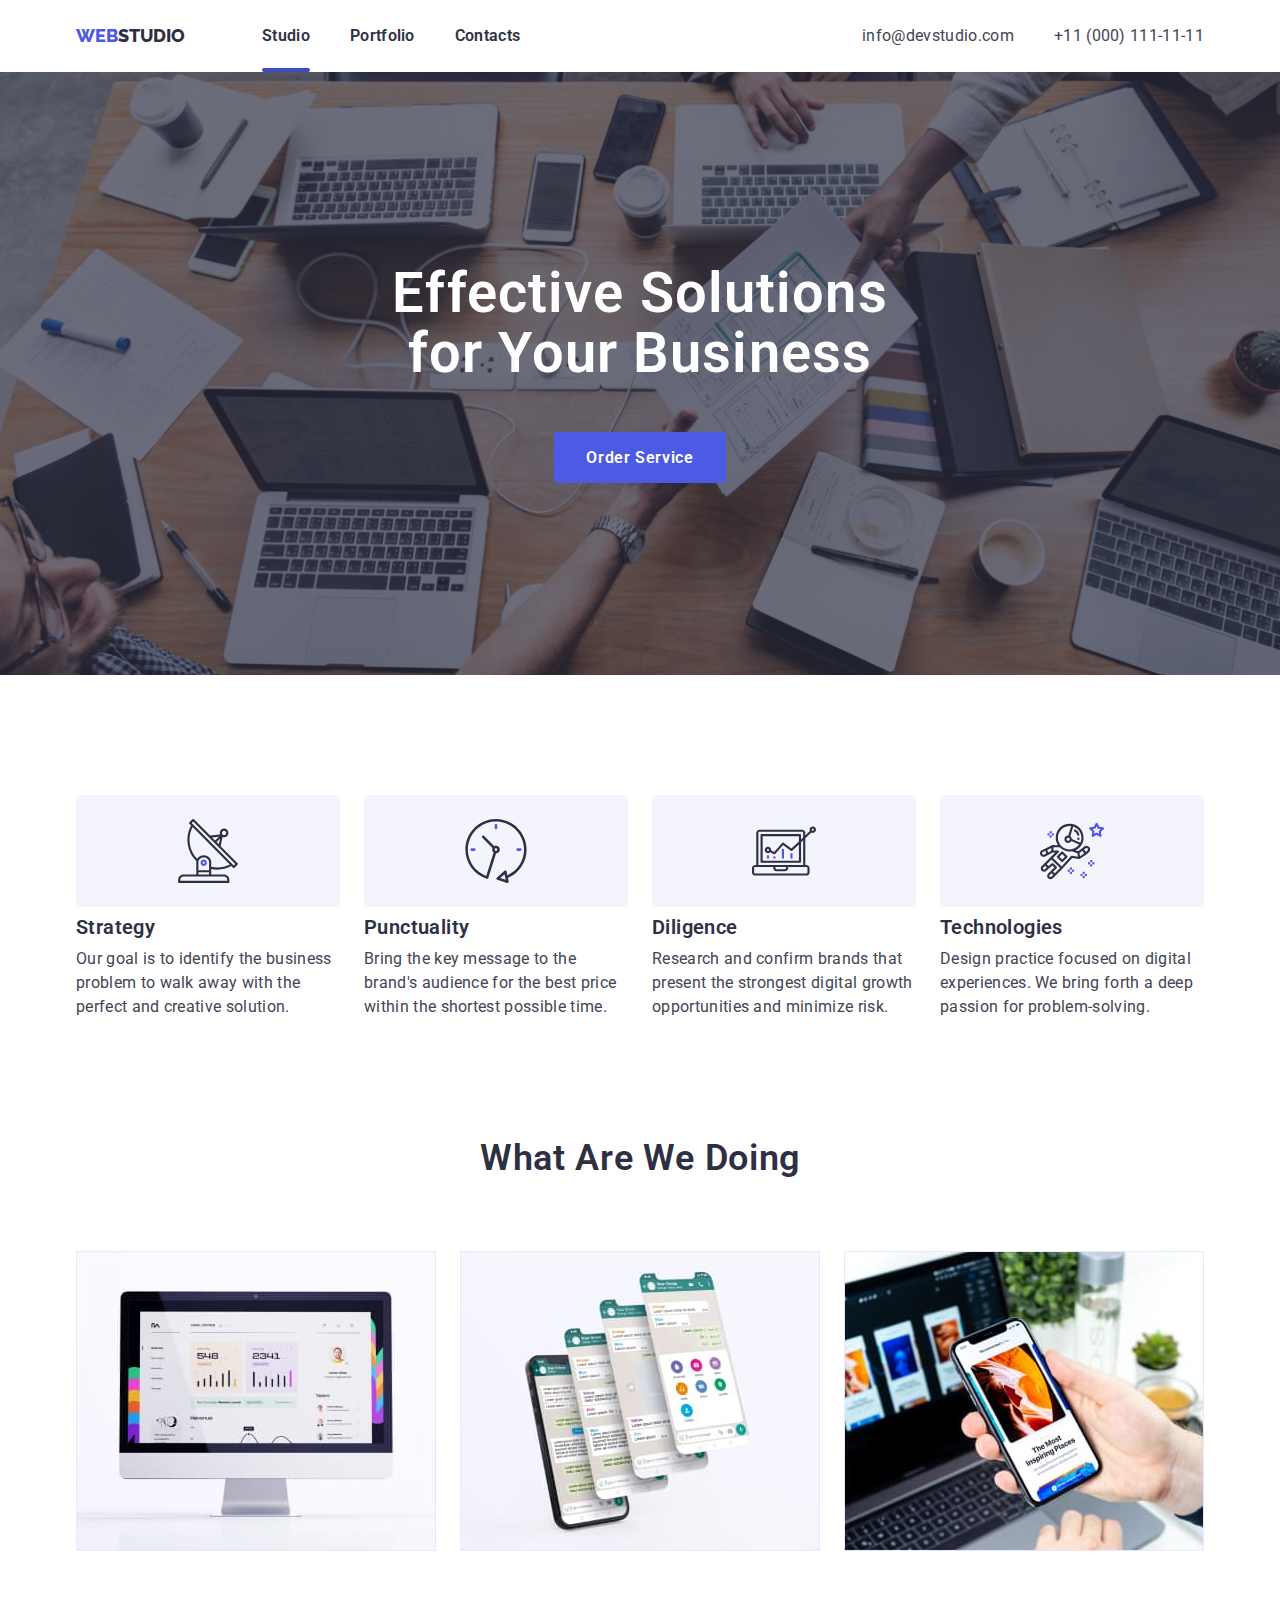
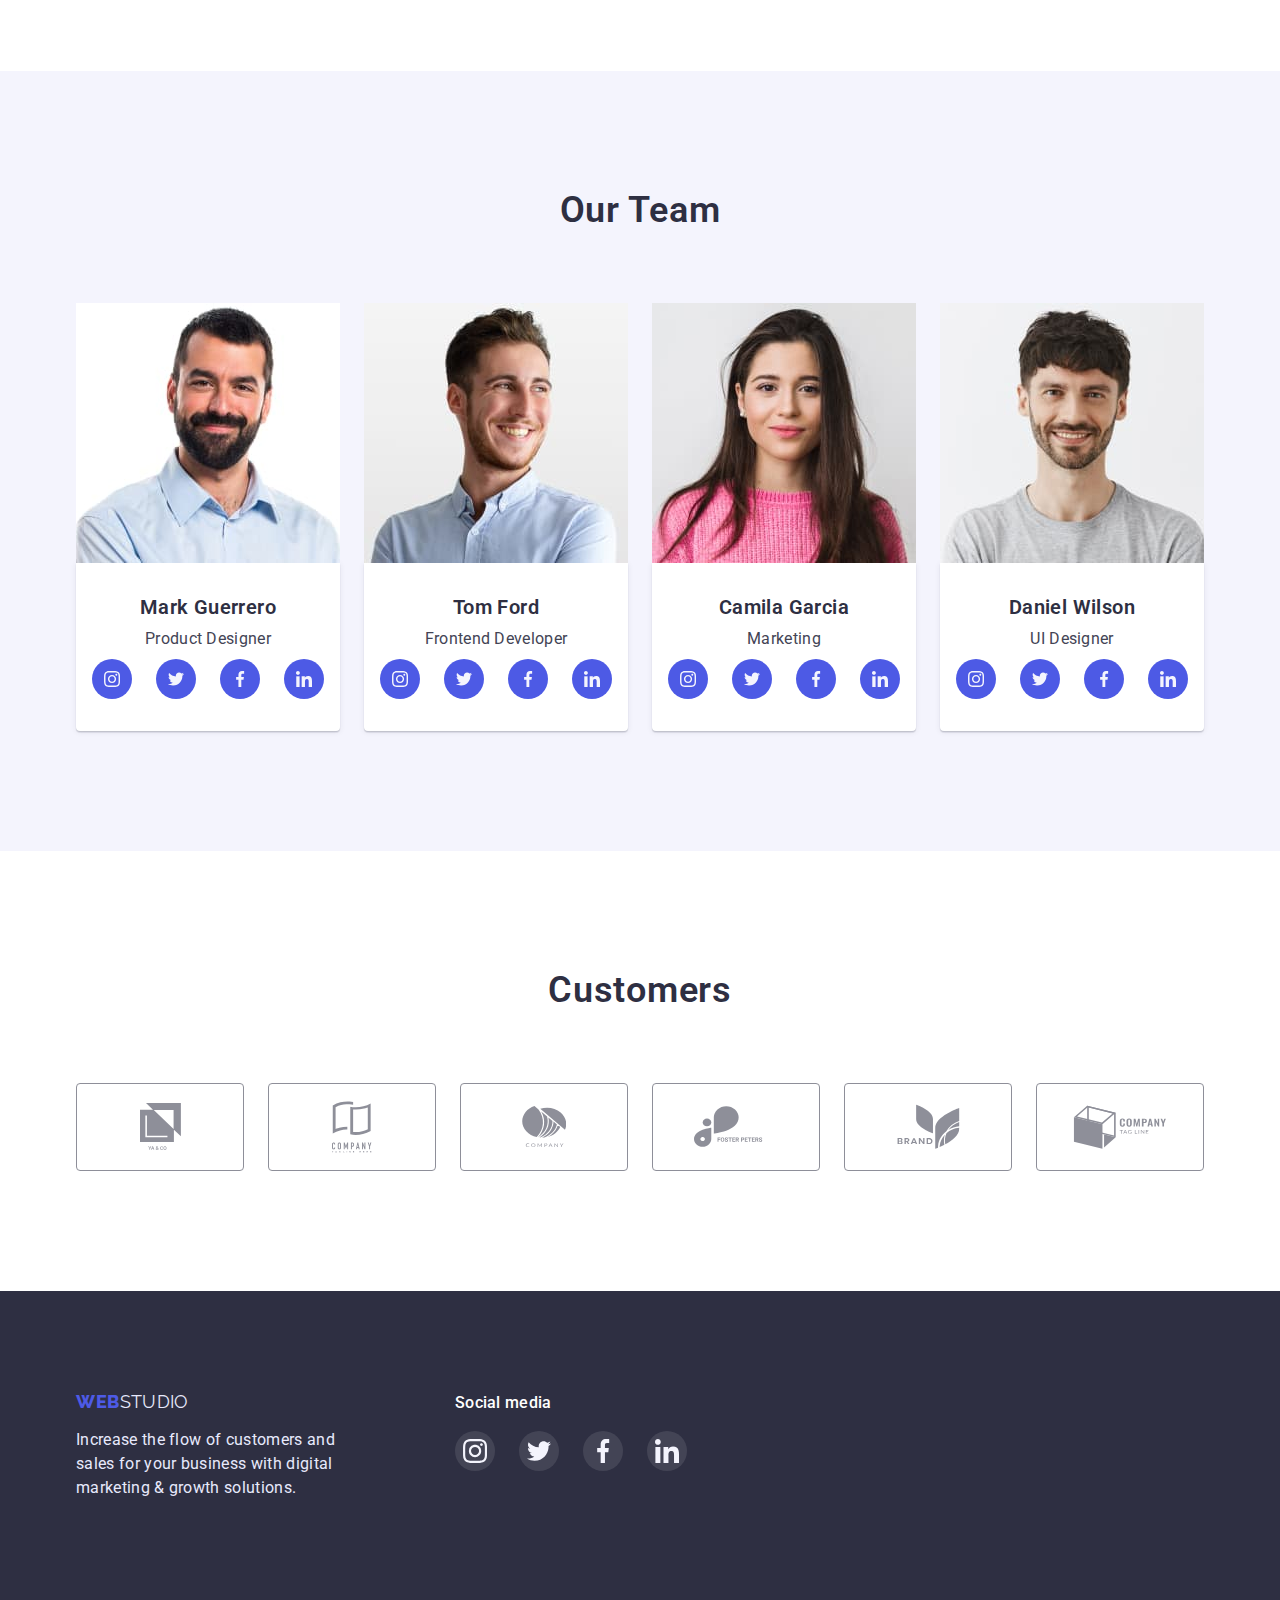
==== index.html @ 7f9879e7 "copy files" ====
<!DOCTYPE html>
<html lang="en">
  <head>
    <meta charset="UTF-8" />
    <meta http-equiv="X-UA-Compatible" content="IE=edge" />
    <meta name="viewport" content="width=device-width, initial-scale=1.0" />
    <title>Студия</title>
    <link rel="preconnect" href="https://fonts.googleapis.com" />
    <link rel="preconnect" href="https://fonts.gstatic.com" crossorigin />
    <!-- MODERN NORMALIZE -->
    <link
      rel="stylesheet"
      href="https://cdn.jsdelivr.net/npm/modern-normalize@1.1.0/modern-normalize.min.css"
    />
    <link
      href="https://fonts.googleapis.com/css2?family=Raleway:wght@700&family=Roboto:wght@400;500;700;900&display=swap"
      rel="stylesheet"
    />
    <link rel="stylesheet" href="./ccs/styles.css" />
  </head>
  <body>
    <!-- HEADER -->

    <header class="page-header-studio">
      <div class="container flex-container-header">
        <nav class="navigation">
          <a class="logotype link" href=""
            >Web<span class="logotype-first-part">Studio</span>
          </a>
          <ul class="menu list">
            <li class="menu-item">
              <a class="menu-link link current" href="">Studio</a>
            </li>
            <li class="menu-item">
              <a class="menu-link link" href="./portfolio.html">Portfolio</a>
            </li>
            <li class="menu-item">
              <a class="menu-link link" href="">Contacts</a>
            </li>
          </ul>
        </nav>
        <ul class="menu list">
          <li class="menu-item">
            <a class="contact-email link" href="mailto:info@devstudio.com"
              >info@devstudio.com</a
            >
          </li>
          <li class="menu-item">
            <a class="contact-phone-number link" href="tel:+11(000)111-11-11"
              >+11 (000) 111-11-11</a
            >
          </li>
        </ul>
      </div>
    </header>

    <!-- FIRST SECTION HERO -->

    <main>
      <section class="hero">
        <div class="container">
          <h1 class="main-title">Effective Solutions for Your Business</h1>
          <button class="modal-btn" type="button" data-modal-open>
            Order Service
          </button>
        </div>
      </section>

      <!-- SECOND SECTION ADVANTAGES -->

      <section class="studio-second-section">
        <div class="container">
          <!-- ICONS  -->
          <ul class="advantages-icon-list list">
            <li class="advantages-icon-item">
              <a href="" class="advantages-icon-link">
                <svg class="advantages-icon" width="64" height="64">
                  <use href="./images/sprite.svg#icon-antenna"></use>
                </svg>
              </a>
            </li>
            <li class="advantages-icon-item">
              <a href="" class="advantages-icon-link">
                <svg class="advantages-icon" width="64" height="64">
                  <use href="./images/sprite.svg#icon-clock"></use>
                </svg>
              </a>
            </li>
            <li class="advantages-icon-item">
              <a href="" class="advantages-icon-link">
                <svg class="advantages-icon" width="64" height="64">
                  <use href="./images/sprite.svg#icon-diagram"></use>
                </svg>
              </a>
            </li>
            <li class="advantages-icon-item">
              <a href="" class="advantages-icon-link">
                <svg class="advantages-icon" width="64" height="64">
                  <use href="./images/sprite.svg#icon-astronaut"></use>
                </svg>
              </a>
            </li>
          </ul>
          <!-- ICONS END -->
          <ul class="advantages-list list">
            <li class="advantages-item">
              <h3 class="advantages-header">Strategy</h3>
              <p class="advantages-description">
                Our goal is to identify the business problem to walk away with
                the perfect and creative solution.
              </p>
            </li>
            <li class="advantages-item">
              <h3 class="advantages-header">Punctuality</h3>
              <p class="advantages-description">
                Bring the key message to the brand's audience for the best price
                within the shortest possible time.
              </p>
            </li>
            <li class="advantages-item">
              <h3 class="advantages-header">Diligence</h3>
              <p class="advantages-description">
                Research and confirm brands that present the strongest digital
                growth opportunities and minimize risk.
              </p>
            </li>
            <li class="advantages-item">
              <h3 class="advantages-header">Technologies</h3>
              <p class="advantages-description">
                Design practice focused on digital experiences. We bring forth a
                deep passion for problem-solving.
              </p>
            </li>
          </ul>
        </div>
      </section>

      <!-- THIRD SECTION WHAT WE ARE DOING -->

      <section class="studio-third-section section-padding">
        <div class="container">
          <h2 class="studio-third-section-header">What are we doing</h2>
          <ul class="studio-third-section-images list">
            <li class="studio-third-section-images-list">
              <img
                class="studio-third-section-images-item"
                src="./images/section3/computer.jpg"
                alt="computer"
                width="360"
                height="300"
              />
            </li>
            <li class="studio-third-section-images-list">
              <img
                class="studio-third-section-images-item"
                src="./images/section3/telephones.jpg"
                alt="telephone"
                width="360"
                height="300"
              />
            </li>
            <li class="studio-third-section-images-list">
              <img
                class="studio-third-section-images-item"
                src="./images/section3/telephone-one.jpg"
                alt="telephones"
                width="360"
                height="300"
              />
            </li>
          </ul>
        </div>
      </section>

      <!-- FOURTH SECTION OUR TEAM -->

      <section class="studio-fourth-section section-padding">
        <div class="container">
          <h2 class="studio-fourth-section-header">Our Team</h2>
          <ul class="studio-fourth-section-images list">
            <li class="studio-fourth-section-images-group">
              <img
                class="studio-fourth-section-images-item"
                src="./images/section4/MarkGuerro.jpg"
                alt="teamMember"
                width="264"
                height="260"
              />
              <div class="border-under-picture-description-studio">
                <h3 class="under-picture-description-heading">Mark Guerrero</h3>
                <p class="under-picture-description">Product Designer</p>
                <!-- ICONS LESSON 4 -->
                <ul class="social-list list">
                  <li class="social-list-item">
                    <a href="" class="social-list-link">
                      <svg class="social-list-icon" width="16" height="16">
                        <use href="./images/sprite.svg#icon-instagram"></use>
                      </svg>
                    </a>
                  </li>
                  <li class="social-list-item">
                    <a href="" class="social-list-link">
                      <svg class="social-list-icon" width="16" height="16">
                        <use href="./images/sprite.svg#icon-twitter"></use>
                      </svg>
                    </a>
                  </li>
                  <li class="social-list-item">
                    <a href="" class="social-list-link">
                      <svg class="social-list-icon" width="16" height="16">
                        <use href="./images/sprite.svg#icon-facebook"></use>
                      </svg>
                    </a>
                  </li>
                  <li class="social-list-item">
                    <a href="" class="social-list-link">
                      <svg class="social-list-icon" width="16" height="16">
                        <use href="./images/sprite.svg#icon-linkedin"></use>
                      </svg>
                    </a>
                  </li>
                </ul>
                <!-- ICONS LESSON 4 -->
              </div>
            </li>
            <li class="studio-fourth-section-images-group">
              <img
                class="studio-fourth-section-images-item"
                src="./images/section4/TomFord.jpg"
                alt="teamMember"
                width="264"
                height="260"
              />
              <div class="border-under-picture-description-studio">
                <h3 class="under-picture-description-heading">Tom Ford</h3>
                <p class="under-picture-description">Frontend Developer</p>

                <!-- ICONS 2 PICTURE -->
                <ul class="social-list list">
                  <li class="social-list-item">
                    <a href="" class="social-list-link">
                      <svg class="social-list-icon" width="16" height="16">
                        <use href="./images/sprite.svg#icon-instagram"></use>
                      </svg>
                    </a>
                  </li>
                  <li class="social-list-item">
                    <a href="" class="social-list-link">
                      <svg class="social-list-icon" width="16" height="16">
                        <use href="./images/sprite.svg#icon-twitter"></use>
                      </svg>
                    </a>
                  </li>
                  <li class="social-list-item">
                    <a href="" class="social-list-link">
                      <svg class="social-list-icon" width="16" height="16">
                        <use href="./images/sprite.svg#icon-facebook"></use>
                      </svg>
                    </a>
                  </li>
                  <li class="social-list-item">
                    <a href="" class="social-list-link">
                      <svg class="social-list-icon" width="16" height="16">
                        <use href="./images/sprite.svg#icon-linkedin"></use>
                      </svg>
                    </a>
                  </li>
                </ul>
                <!--  ICONS 2 PICTURE END -->
              </div>
            </li>
            <li class="studio-fourth-section-images-group">
              <img
                class="studio-fourth-section-images-item"
                src="./images/section4/CamilaGarcia.jpg"
                alt="teamMember"
                width="264"
                height="260"
              />
              <div class="border-under-picture-description-studio">
                <h3 class="under-picture-description-heading">Camila Garcia</h3>
                <p class="under-picture-description">Marketing</p>

                <!-- ICONS 3 PICTURE -->
                <ul class="social-list list">
                  <li class="social-list-item">
                    <a href="" class="social-list-link">
                      <svg class="social-list-icon" width="16" height="16">
                        <use href="./images/sprite.svg#icon-instagram"></use>
                      </svg>
                    </a>
                  </li>
                  <li class="social-list-item">
                    <a href="" class="social-list-link">
                      <svg class="social-list-icon" width="16" height="16">
                        <use href="./images/sprite.svg#icon-twitter"></use>
                      </svg>
                    </a>
                  </li>
                  <li class="social-list-item">
                    <a href="" class="social-list-link">
                      <svg class="social-list-icon" width="16" height="16">
                        <use href="./images/sprite.svg#icon-facebook"></use>
                      </svg>
                    </a>
                  </li>
                  <li class="social-list-item">
                    <a href="" class="social-list-link">
                      <svg class="social-list-icon" width="16" height="16">
                        <use href="./images/sprite.svg#icon-linkedin"></use>
                      </svg>
                    </a>
                  </li>
                </ul>
                <!-- ICONS 3 PICTURE END -->
              </div>
            </li>
            <li class="studio-fourth-section-images-group">
              <img
                class="studio-fourth-section-images-item"
                src="./images/section4/DanielWilson.jpg"
                alt="teamMember"
                width="264"
                height="260"
              />
              <div class="border-under-picture-description-studio">
                <h3 class="under-picture-description-heading">Daniel Wilson</h3>
                <p class="under-picture-description">UI Designer</p>

                <!-- ICONS 4 PICTURE -->
                <ul class="social-list list">
                  <li class="social-list-item">
                    <a href="" class="social-list-link">
                      <svg class="social-list-icon" width="16" height="16">
                        <use href="./images/sprite.svg#icon-instagram"></use>
                      </svg>
                    </a>
                  </li>
                  <li class="social-list-item">
                    <a href="" class="social-list-link">
                      <svg class="social-list-icon" width="16" height="16">
                        <use href="./images/sprite.svg#icon-twitter"></use>
                      </svg>
                    </a>
                  </li>
                  <li class="social-list-item">
                    <a href="" class="social-list-link">
                      <svg class="social-list-icon" width="16" height="16">
                        <use href="./images/sprite.svg#icon-facebook"></use>
                      </svg>
                    </a>
                  </li>
                  <li class="social-list-item">
                    <a href="" class="social-list-link">
                      <svg class="social-list-icon" width="16" height="16">
                        <use href="./images/sprite.svg#icon-linkedin"></use>
                      </svg>
                    </a>
                  </li>
                </ul>
                <!-- ICONS 4 PICTURE END -->
              </div>
            </li>
          </ul>
        </div>
      </section>

      <!-- ===================FIFTH SECTION CUSTOMERS========================================= -->
      <section class="studio-third-section section-padding">
        <div class="container">
          <h2 class="studio-third-section-header">Customers</h2>
          <ul class="customers-list list">
            <li class="customers-list-item">
              <a href="" class="customers-list-link">
                <svg class="customers-list-icon" width="41" height="47">
                  <use href="./images/sprite.svg#icon-group-1"></use>
                </svg>
              </a>
            </li>
            <li class="customers-list-item">
              <a href="" class="customers-list-link">
                <svg class="customers-list-icon" width="40" height="52">
                  <use href="./images/sprite.svg#icon-group-2"></use>
                </svg>
              </a>
            </li>
            <li class="customers-list-item">
              <a href="" class="customers-list-link">
                <svg class="customers-list-icon" width="44" height="41">
                  <use href="./images/sprite.svg#icon-group-3"></use>
                </svg>
              </a>
            </li>
            <li class="customers-list-item">
              <a href="" class="customers-list-link">
                <svg class="customers-list-icon" width="84" height="41">
                  <use href="./images/sprite.svg#icon-group-4"></use>
                </svg>
              </a>
            </li>
            <li class="customers-list-item">
              <a href="" class="customers-list-link">
                <svg class="customers-list-icon" width="63" height="45">
                  <use href="./images/sprite.svg#icon-group-5"></use>
                </svg>
              </a>
            </li>
            <li class="customers-list-item">
              <a href="" class="customers-list-link">
                <svg class="customers-list-icon" width="94" height="44">
                  <use href="./images/sprite.svg#icon-group-6"></use>
                </svg>
              </a>
            </li>
          </ul>
        </div>
      </section>
    </main>

    <!-- FOOTER -->

    <footer class="footer-background footer">
      <div class="container">
        <div class="footer-inner">
          <div class="footer-logo-info">
            <a class="footer-logotype link" href=""
              ><span class="footer-logo-first-part">Web</span>Studio</a
            >
            <p class="footer-sentense">
              Increase the flow of customers and <br />
              sales for your business with digital <br />
              marketing & growth solutions.
            </p>
          </div>
          <div class="footer-inner-two">
            <p class="social-media">Social media</p>
            <!-- ICONS FOOTER -->
            <ul class="social-list-footer list">
              <li class="social-list-item-footer">
                <a href="" class="social-list-link-footer">
                  <svg class="social-list-icon" width="24" height="24">
                    <use href="./images/sprite.svg#icon-instagram-footer"></use>
                  </svg>
                </a>
              </li>
              <li class="social-list-item-footer">
                <a href="" class="social-list-link-footer">
                  <svg class="social-list-icon" width="24" height="24">
                    <use href="./images/sprite.svg#icon-twitter-footer"></use>
                  </svg>
                </a>
              </li>
              <li class="social-list-item-footer">
                <a href="" class="social-list-link-footer">
                  <svg class="social-list-icon" width="24" height="24">
                    <use href="./images/sprite.svg#icon-facebook-f"></use>
                  </svg>
                </a>
              </li>
              <li class="social-list-item-footer">
                <a href="" class="social-list-link-footer">
                  <svg class="social-list-icon" width="24" height="24">
                    <use href="./images/sprite.svg#icon-linkedin-footer"></use>
                  </svg>
                </a>
              </li>
            </ul>
          </div>
        </div>
        <!-- ICONS FOOTER END -->
      </div>
    </footer>

    <!-- BACKDROP -->
    <div class="backdrop is-hidden" data-modal>
      <div class="modal">
        <button type="button" class="modal-close-btn" data-modal-close>
          <svg class="modal-btn-icon" width="8" height="8">
            <use href="./images/sprite.svg#icon-close-modal"></use>
          </svg>
        </button>
      </div>
    </div>
    <script src="./js/modal.js"></script>
  </body>
</html>
---- ccs/styles.css ----
:root {
    --main-text-color: #2E2F42;
    --accent-text-color: #4D5AE5;    
    --accent-background-color: #434455;
    --main-text-title:#FFFFFF;
    --item-list-color: #F4F4FD;
    --btn-color-white: #E7E9FC;
    --accent-color-hover: #404BBF;

}

h1,
h2,
h3,
h4,
p {
    margin-top: 0;
    margin-bottom: 0;
}

ul,ol {
    margin-top: 0;
    margin-bottom: 0;
    padding-left: 0;
}

img {
    display: block;
}

button {

cursor: pointer;
}


.container {
    width: 1158px;
    padding-left: 15px;
    padding-right: 15px;
    margin-left: auto;
    margin-right: auto;
}

.flex-container-header {
    display: flex;
    align-items: center;
    justify-content: space-between;
    
    
}

.navigation {
    display: flex;
    align-items: center;
}

.menu {
    display: flex;
    align-items: center;

}

.logotype {
    margin-right: 77px;
}

.menu-item:not(:last-child) {
    margin-right: 40px;
}


.section-padding {
    padding-top: 120px;
    padding-bottom: 120px;
}

.studio-third-section-images {
    display: flex;
    
}

.advantages-list {
    display: flex;
    justify-content: space-between;
    gap: 24px;
   
  
    
} 


.advantages-item {
    width: 264px;

}








.studio-second-section {
    padding-top: 120px;
}

.studio-fourth-section-images {
    display: flex;
    flex-wrap: wrap;
}

.studio-fourth-section-images-group:not(:nth-child(4n)) {

    margin-right: 24px;
}

.studio-third-section-images-list:not(:nth-child(3n)) {
margin-right: 24px;
}


.list {
    list-style: none;
    
}

.link {
    text-decoration: none;
    
    
}

body {
font-family: 'Roboto', sans-serif;

}

.logotype {
    font-family: 'Raleway', sans-serif;        
        font-weight: 800;
        font-size: 18px;
        line-height: 1.3;
        color: var(--accent-text-color);
        text-transform: uppercase;

}

.logotype-first-part {
    font-family: 'Raleway', sans-serif;        
        font-weight: 800;
        font-size: 18px;
        line-height: 1.3;
        color: var(--main-text-color);
    
}


 
.menu-link {
    font-family: 'Roboto', sans-serif;   
    font-weight: 600;
    font-size: 16px;
    line-height: 1.5;
    letter-spacing: 0.02em;
    color: var(--main-text-color);
    transition: colour 250ms cubic-bezier(0.4, 0, 0.2, 1);
   display: flex;
   position: relative;

}




.current::after {
content: "";
    position: absolute;
    width: 100%;
    height: 4px;
    background-size: cover;
    background-color: var(--accent-color-hover);
    border-radius: 2px;
    margin-top: 44px;
    background-image: url(../images/blueline.png);
    

}


.contact-phone-number {
    
       
        font-size: 16px;
        line-height: 1.5;    
        letter-spacing: 0.02em;
        color: var(--accent-background-color);
        
}

.contact-email{

        
        font-size: 16px;
        line-height: 1.5;    
        letter-spacing: 0.02em;
        color: var(--accent-background-color);
        
        margin-left: auto;
    
}

.page-header {
    padding-top: 24px;
    padding-bottom: 24px;
    box-shadow: 0px 2px 1px rgba(46, 47, 66, 0.08), 0px 1px 1px rgba(46, 47, 66, 0.16), 0px 1px 6px rgba(46, 47, 66, 0.08);
   
}



.page-header-studio {
    padding-top: 24px;
    padding-bottom: 24px;

}





.main-title {
        font-weight: 600;
        font-size: 56px;
        line-height: 1.07;    
        letter-spacing: 0.02em;
        text-align: center;
        color: var(--main-text-title);
        width: 496px;
        display: block;
        margin: 0 auto;
        margin-bottom: 48px;
        
       
        

}
.modal-btn {
   
    
    font-family: inherit;    
        font-weight: 600;
        font-size: 16px;
        line-height: 1.19;
        
        letter-spacing: 0.04em;
        color: var(--main-text-title);
        background-color: var(--accent-text-color);        
        border-radius: 4px;
        border:none;
        padding-top: 16px;
        padding-bottom: 16px;
        padding-left: 32px;
        padding-right: 32px;       
        display: block;
        margin: 0 auto;
        transition: background-color 250ms cubic-bezier(0.4, 0, 0.2, 1),box-shadow 250ms cubic-bezier(0.4, 0, 0.2, 1);

}



.modal-btn:hover  {
    box-shadow: 0px 4px 4px rgba(0, 0, 0, 0.15);
    background-color: var(--accent-color-hover);


}




.advantages-header {
        font-weight: 600;
        font-size: 20px;
        line-height: 1.2;
        letter-spacing: 0.02em;   
        color: var(--main-text-color);
        margin-bottom: 8px;
}

.advantages-description {
        
        font-size: 16px;
        line-height: 1.5;    
        letter-spacing: 0.02em;
        color: var(--accent-background-color);
        text-align: left;
}
.studio-third-section-header {
        font-weight: 600;
        font-size: 36px;
        line-height: 1.11;   
        text-align: center;
        letter-spacing: 0.02em;
        text-transform: capitalize;
    
        color: var(--main-text-color);
        margin-bottom: 72px;
}

.studio-fourth-section-header {
        font-weight: 600;
        font-size: 36px;
        line-height: 1.11;
        text-align: center;
        letter-spacing: 0.02em;
        text-transform: capitalize;
        color: var(--main-text-color);
        margin-bottom: 72px;

}

.under-picture-description-heading {
        font-weight: 600;
        font-size: 20px;
        line-height: 1.2;
        letter-spacing: 0.02em;  
        color: var(--main-text-color);        
       
       
}

.under-picture-description {
        font-weight: 400;
        font-size: 16px;
        line-height: 1.5;        
        letter-spacing: 0.02em;  
        color: var(--accent-background-color);
        padding-top: 8px;
        margin-bottom: 8px;
        
       

}

.studio-fourth-section {
    background-color: var(--item-list-color);
}



.border-under-picture-description-studio {
   
    text-align: center;
    background-color: #FFFFFF;
        box-shadow: 0px 1px 6px rgba(46, 47, 66, 0.08), 0px 1px 1px rgba(46, 47, 66, 0.16), 0px 2px 1px rgba(46, 47, 66, 0.08);
        border-radius: 0px 0px 4px 4px;
        padding: 32px 16px;

}


.menu-link:hover,
.menu-link:focus {
    color: var(--accent-text-color);
}

.contact-email {

    transition: color 250ms cubic-bezier(0.4, 0, 0.2, 1);
}

.contact-email:hover,
.contact-email:focus {
    color: var(--accent-text-color);
}

.contact-phone-number {
  
    transition: color 250ms cubic-bezier(0.4, 0, 0.2, 1);
}

.contact-phone-number:hover,
.contact-phone-number:focus {
    color: var(--accent-text-color);
}

.hero {
    margin-left: auto;
    margin-right: auto;
    background-color :var(--main-text-color);
    height: 603px;
    padding-top: 192px;
    padding-bottom: 192px;
    background-image:linear-gradient(rgba(46, 47, 66, 0.7), rgba(46, 47, 66, 0.7)), url(../images/hero/bg.jpg);
    background-size: cover;
    max-width: 1600px;

   
}

.footer-background {
    background-color :var(--main-text-color);
    
}

.footer-sentense {     
   
        font-size: 16px;
        line-height: 1.5;
        letter-spacing: 0.02em;   
        color: var(--btn-color-white);
        margin-top: 16px;
}

/* ICONS L4 */
.social-list {
    display: flex;
    justify-content: center;
    gap: 24px;
}

.social-list-footer {

       display: flex;
        justify-content: center;
        gap: 24px;
}

.social-list-link {
    display: flex;
    justify-content: center;
    align-items: center;
    width: 40px;
    height: 40px;
    border-radius: 50%;
    background-color: #4D5AE5;
    transition: background-colour 250ms cubic-bezier(0.4, 0, 0.2, 1);
}

.social-list-link:hover,
.social-list-link:focus { 

background-color: var(--accent-color-hover);
}

.social-list-link-footer {

    display: flex;
        justify-content: center;
        align-items: center;
        width: 40px;
        height: 40px;
        border-radius: 50%;
        background-color: rgba(255, 255, 255, 0.1);;
        transition: background-colour 250ms cubic-bezier(0.4, 0, 0.2, 1)
}

.social-list-link-footer:hover,
.social-list-link-footer:focus {

    background-color: #31D0AA;
}



.customers-list-link {

    display: flex;
        justify-content: center;
        align-items: center;
        width: 168px;
        height: 88px;
        border: 1px solid #8E8F99;
        border-radius: 4px;
        
}

.customers-list {

    display: flex;
    justify-content: center;
    gap: 24px;
}

.advantages-icon-link {

    display: flex;
        justify-content: center;
        align-items: center;
        width: 264px;
        height: 112px;
        background: #F4F4FD;
     border-radius: 4px;
}

.advantages-icon-list {

    display: flex;
        justify-content: center;
        gap: 24px;
        margin-bottom: 8px;
}

.customers-list-icon {

    fill: #8E8F99;
    transition: fill 250ms cubic-bezier(0.4, 0, 0.2, 1);
}

.customers-list-link:hover .customers-list-icon,
.customers-list-link:focus .customers-list-icon {

    fill: var(--accent-color-hover);
}

.customers-list-link:hover,
.customers-list-link:focus  {

    border: 1px solid var(--accent-color-hover);;
}

.social-media {
font-family: 'Roboto', sans-serif;
        font-style: normal;
        font-weight: 500;
        font-size: 16px;
        line-height: 24px;    
        letter-spacing: 0.02em;
        color: var(--main-text-title);
        margin-bottom: 16px;
}

/* MODAL WINDOW */

.backdrop {
    position: fixed;
    z-index: 100;
    top: 0;
    left: 0;
    width: 100%;
    height: 100%;
background-color: rgba(46, 47, 66, 0.4);
transition: opacity 250ms cubic-bezier(0.4, 0, 0.2, 1), visibility 250ms cubic-bezier(0.4, 0, 0.2, 1);
}

.modal {
    width: 408px;
    height: 576px;
    background-color: #FCFCFC;
    position: absolute;
    top: 50%;
    left: 50%;
    transform: translate(-50%,-50%);
}

/* MODAL WINDOW */

.backdrop.is-hidden {
    opacity: 0;
    visibility: hidden;
    pointer-events: none;
}


.overlay-wrapper {
    position: relative;
    overflow: hidden;
}

.portfolio-images-group:hover .overlay {
    transform: translate(0, 0);
}

.modal-close-btn {
    
    background-color: var(--btn-color-white);
    border: 1px solid rgba(0, 0, 0, 0.1);
    width: 24px;
    height: 24px;
    border-radius:50%;
    display: flex;
    justify-content: center;
    align-items: center;
    position: absolute;
    top: 24px;
    right: 24px;
    transition:background-color 250ms cubic-bezier(0.4, 0, 0.2, 1) ;
    
    
}

.modal-close-btn:hover,
.modal-close-btn:focus {

    background-color: var(--accent-color-hover);
}

.modal-close-btn:hover .modal-btn-icon,
.modal-close-btn:focus .modal-btn-icon {
    
    fill: var(--main-text-title);
}

.modal-btn-icon {

    transition: fill 250ms cubic-bezier(0.4, 0, 0.2, 1);
}



/* Портфолио */
.filter-btn {
    font-family: inherit;
        font-weight: 600;
        font-size: 16px;
        line-height: 1.5;
        text-align: center;
        letter-spacing: 0.04em;   
        color: var(--accent-text-color);
        border: 1px solid var(--btn-color-white);
        border-radius: 4px;
        padding-top: 12px;
        padding-bottom: 12px;
        padding-left: 24px;
        padding-right: 24px;
        transition:color 250ms cubic-bezier(0.4, 0, 0.2, 1), background-color 250ms cubic-bezier(0.4, 0, 0.2, 1),box-shadow 250ms cubic-bezier(0.4, 0, 0.2, 1);
       
}

.filter-btn:hover,
.filter-btn:focus {
    background-color: var(--accent-text-color);
    color: var(--main-text-title);
    box-shadow: 0px 3px 1px rgba(0, 0, 0, 0.1), 0px 2px 1px rgba(0, 0, 0, 0.08), 0px 2px 2px rgba(0, 0, 0, 0.12);
}




.footer-logotype {  
    font-family: 'Raleway', sans-serif;
       
        font-size: 18px;
        line-height: 1.17;    
            letter-spacing: 0.02em;
            text-transform: uppercase; 
        color: var(--btn-color-white);
        
        

}


.portfolio-first-section {
    padding-top: 96px;
    padding-bottom: 120px;
}


.footer {
   padding-top: 100px; 
   padding-bottom: 100px;

}


.footer-logo-first-part {
    font-family: 'Raleway', sans-serif;
    
        font-weight: 800;
        font-size: 18px;
        line-height: 1.17;  
        letter-spacing: 0.03em;
        text-transform: uppercase;
        color: var(--accent-text-color);
        

}

.filter-list {
    display: flex;
    flex-wrap: wrap;
    justify-content: center;
    margin-bottom: 72px;
    
    
}

.filter-item {
    margin-right: 24px;
   

}

.filter-item:last-child {
    margin-right: 0px;
}




.portfolio-images {
    display: flex;
    flex-wrap: wrap;
    
}

/* .portfolio-images-group :hover,
.portfolio-images-group :hover  {
    box-shadow: 0px 1px 6px rgba(46, 47, 66, 0.08);
} */
.portfolio-images-group {
    border: 0.5px solid #F4F4FD;
    transition:box-shadow 250ms cubic-bezier(0.4, 0, 0.2, 1) ;
    
}


.portfolio-images-group:hover,
.portfolio-images-group:focus {
    box-shadow: 0px 1px 6px rgba(46, 47, 66, 0.08);
}




.portfolio-images-group:not(:nth-child(3n)) {
margin-right: 21px;

}



.portfolio-images-group:not(:nth-last-child(-n+3)) {
margin-bottom: 48px;
}

.border-under-picture-description {
    
    padding: 32px 16px;
}



.footer-inner {
    display: flex;
    

}


.footer-logo-info {
    margin-right: 120px;

}

/* OVERLAY PORTFOLIO */
.overlay {
    background-color:var(--accent-text-color) ;
    font-family: 'Roboto';
        font-style: normal;
        font-weight: 400;
        font-size: 16px;
        line-height: 24px;    
        letter-spacing: 0.02em;
        color: var(--item-list-color);
        padding-top: 40px;
        padding-bottom: 164px;
        padding-right: 32px;
        padding-left: 32px;

        position: absolute;
        left: 0;
        top: 0;
        width: 100%;
        height: 100%;
        overflow: auto;
        transform: translate(0,100%);
        transition: transform 250ms cubic-bezier(0.4, 0, 0.2, 1);
    
}
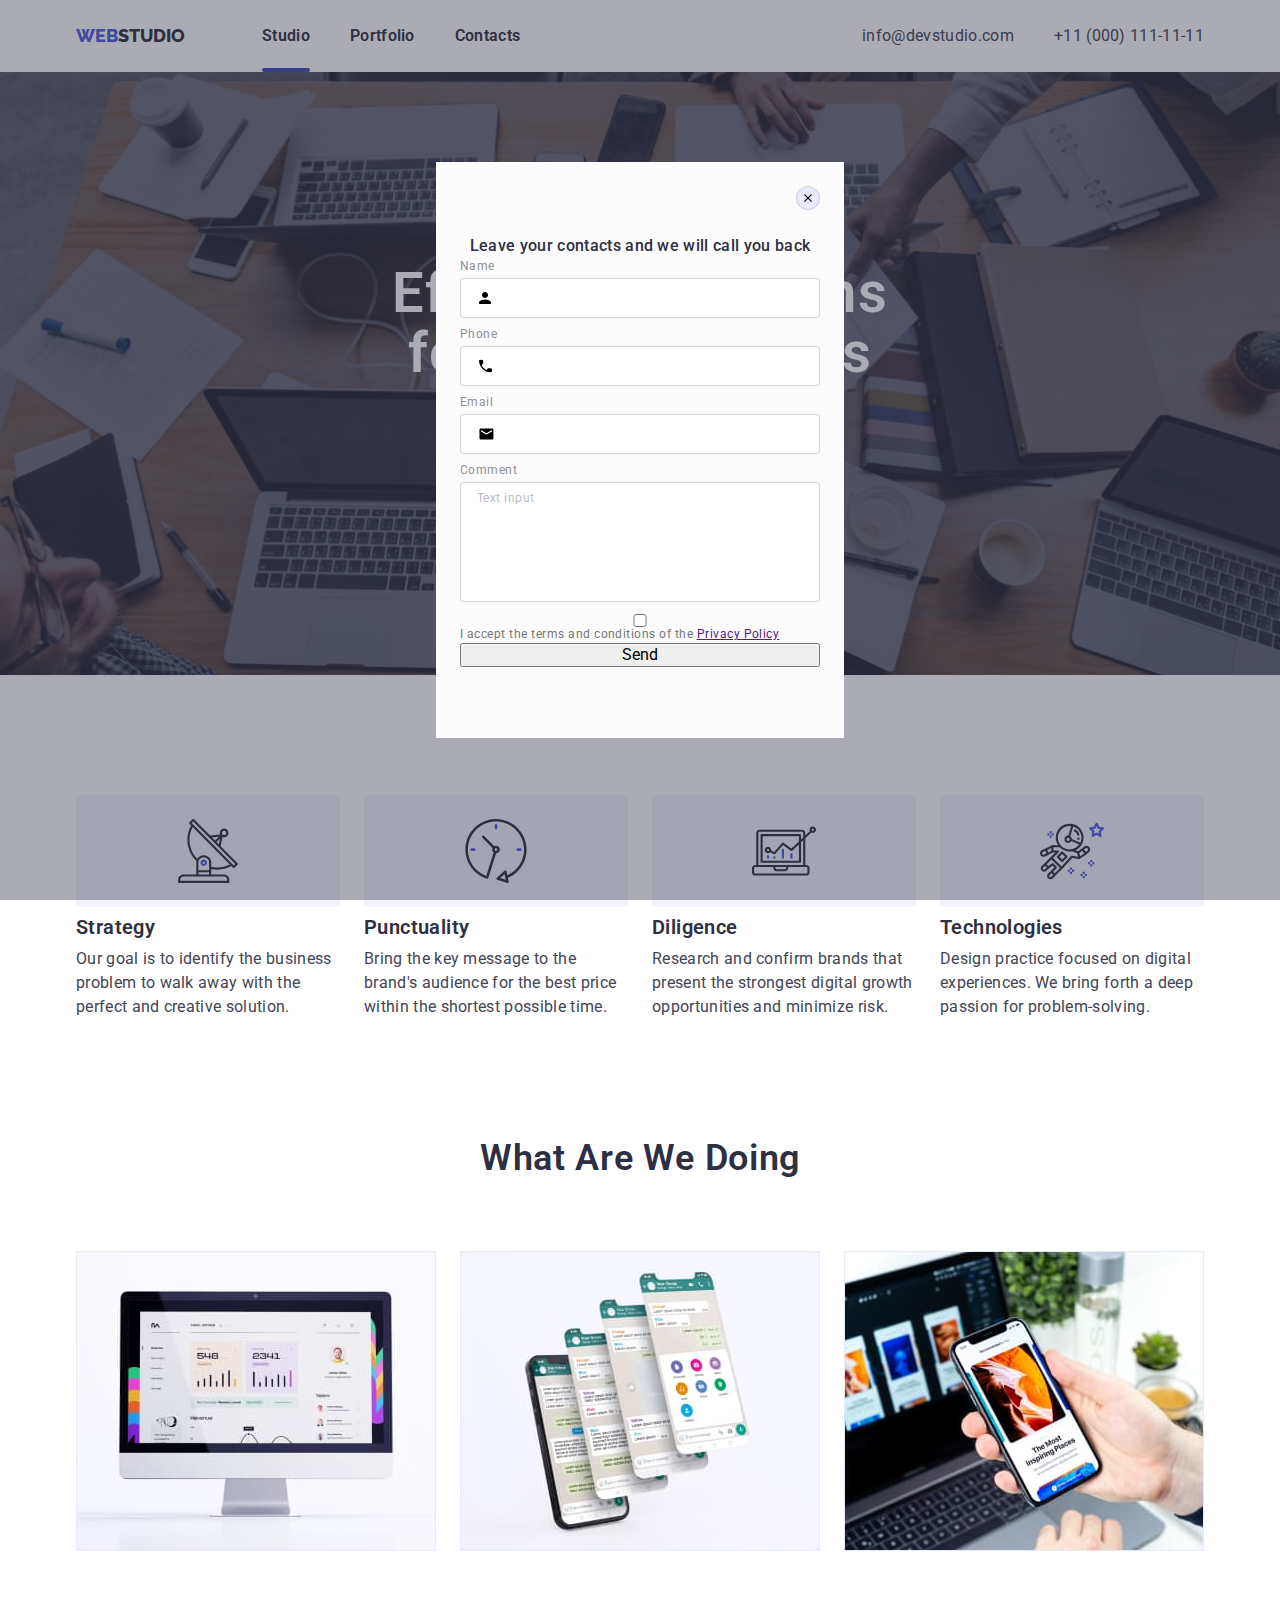
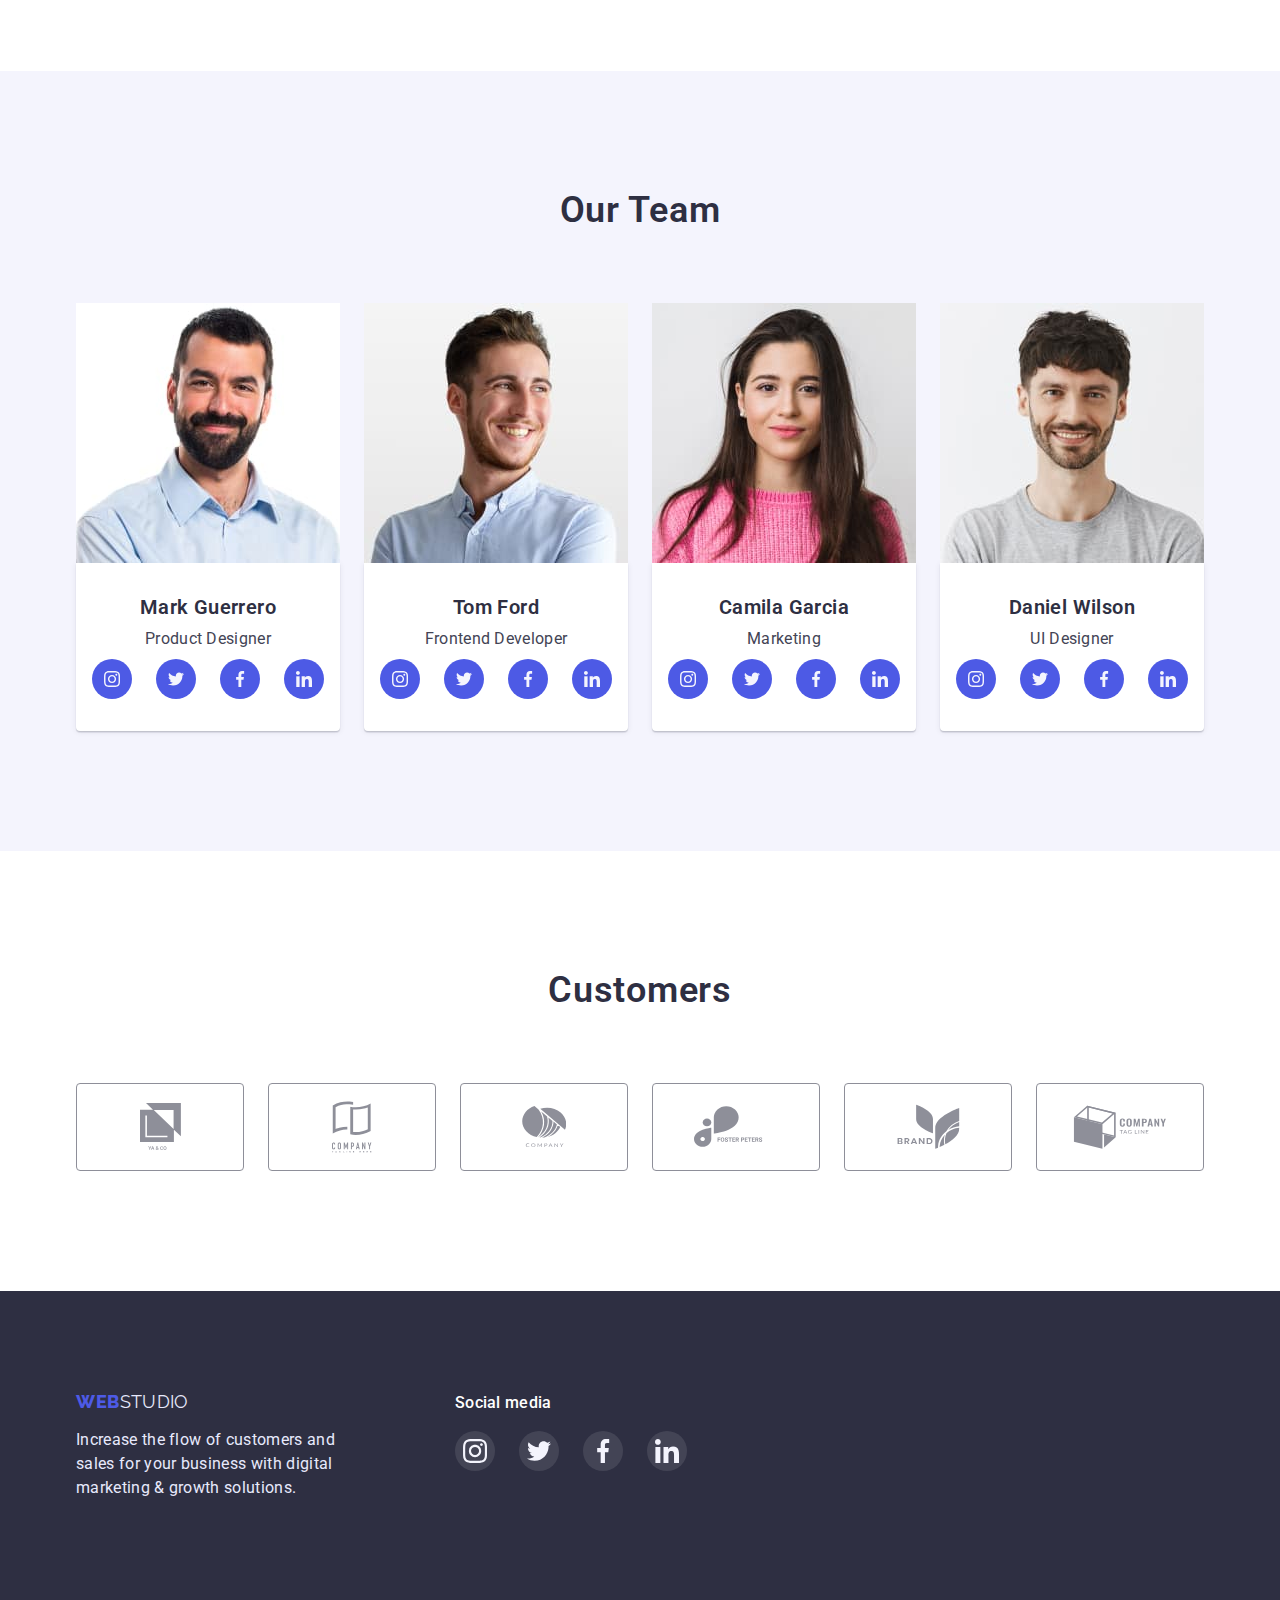
==== commit 3fafed55: "change styles" ====
--- a/index.html
+++ b/index.html
@@ -472,15 +472,92 @@
     </footer>
 
     <!-- BACKDROP -->
-    <div class="backdrop is-hidden" data-modal>
+    <div class="backdrop" data-modal>
       <div class="modal">
         <button type="button" class="modal-close-btn" data-modal-close>
           <svg class="modal-btn-icon" width="8" height="8">
             <use href="./images/sprite.svg#icon-close-modal"></use>
           </svg>
         </button>
+        <p class="leave-your-contacts">
+          Leave your contacts and we will call you back
+        </p>
+
+        <form class="modal-form">
+          <!-- first label -->
+          <label class="modal-form-field">
+            <span class="modal-form-input-desc"> Name </span>
+            <span class="modal-form-input-wrapper">
+              <input
+                type="text"
+                name="user_name"
+                class="modal-form-input"
+                required
+                pattern="^[a-zA-Zа-яА-Я]+$"
+                minlength="2"
+              />
+              <svg class="input-icon" width="12" height="12">
+                <use href="./images/sprite.svg#icon-inputicon1"></use>
+              </svg>
+            </span>
+          </label>
+          <!-- second input -->
+          <label class="modal-form-field">
+            <span class="modal-form-input-desc"> Phone </span>
+            <span class="modal-form-input-wrapper">
+              <input
+                type="tel"
+                name="user_phone"
+                class="modal-form-input"
+                required
+                pattern="[0-9]{3}-[0-9]{3}-[0-9]{2}-[0-9]{2}"
+                title="xxx-xxx-xx-xx"
+              />
+              <svg class="input-icon" width="13" height="13">
+                <use href="./images/sprite.svg#icon-Inputicon3"></use>
+              </svg>
+            </span>
+          </label>
+          <!-- third input -->
+          <label class="modal-form-field">
+            <span class="modal-form-input-desc"> Email </span>
+            <span class="modal-form-input-wrapper">
+              <input
+                type="text"
+                name="user-email"
+                class="modal-form-input"
+                required
+              />
+              <svg class="input-icon" width="15" height="12">
+                <use href="./images/sprite.svg#icon-Inputicon2"></use>
+              </svg>
+            </span>
+          </label>
+          <!-- third input end -->
+          <label class="modal-form-field">
+            <span class="modal-form-input-desc">Comment</span>
+            <textarea
+              name="user-message"
+              id=""
+              class="modal-form-message"
+              placeholder="Text input"
+            ></textarea>
+          </label>
+          <input
+            id="user-policy"
+            type="checkbox"
+            name="user-policy"
+            class="modal-form-check"
+          />
+          <label for="user-policy" class="modal-form-check-desc"
+            >I accept the terms and conditions of the
+            <a href="">Privacy Policy</a>
+          </label>
+          <button type="submit" class="modal-form-submit">Send</button>
+        </form>
       </div>
     </div>
+
     <script src="./js/modal.js"></script>
   </body>
 </html>
--- a/ccs/styles.css
+++ b/ccs/styles.css
@@ -266,7 +266,7 @@
         display: block;
         margin: 0 auto;
         transition: background-color 250ms cubic-bezier(0.4, 0, 0.2, 1),box-shadow 250ms cubic-bezier(0.4, 0, 0.2, 1);
-
+        
 }
 
 
@@ -429,6 +429,9 @@
         gap: 24px;
 }
 
+
+
+
 .social-list-link {
     display: flex;
     justify-content: center;
@@ -437,13 +440,14 @@
     height: 40px;
     border-radius: 50%;
     background-color: #4D5AE5;
-    transition: background-colour 250ms cubic-bezier(0.4, 0, 0.2, 1);
+    
 }
 
 .social-list-link:hover,
 .social-list-link:focus { 
 
 background-color: var(--accent-color-hover);
+transition: background-color 250ms cubic-bezier(0.4, 0, 0.2, 1);
 }
 
 .social-list-link-footer {
@@ -455,13 +459,14 @@
         height: 40px;
         border-radius: 50%;
         background-color: rgba(255, 255, 255, 0.1);;
-        transition: background-colour 250ms cubic-bezier(0.4, 0, 0.2, 1)
+       
 }
 
 .social-list-link-footer:hover,
 .social-list-link-footer:focus {
 
     background-color: #31D0AA;
+    transition: background-color 250ms cubic-bezier(0.4, 0, 0.2, 1)
 }
 
 
@@ -554,7 +559,99 @@
     top: 50%;
     left: 50%;
     transform: translate(-50%,-50%);
-}
+    padding-left: 24px;
+    padding-right: 24px;
+    padding-bottom: 24px;
+    padding-top: 72px;
+}
+
+.modal-form {
+    display: flex;
+    flex-direction: column;
+}
+
+.modal-form-input{
+    width: 100%;
+    height: 40px;
+     border: 1px solid rgba(33, 33, 33, 0.2);
+    border-radius: 4px;
+    padding-left: 38px;
+    color: #000000;
+    transition: border-color 250ms cubic-bezier(0.4, 0, 0.2, 1);
+}
+
+.modal-form-input-desc{
+    display: block;
+    font-family: 'Roboto',sans-serif;
+        font-weight: 400;
+        font-size: 12px;
+        line-height: 16px;
+            letter-spacing: 0.04em;
+            color: #8E8F99;
+            margin-bottom: 4px;
+}
+.modal-form-field {
+
+    margin-bottom: 8px;
+}
+
+.input-icon{
+    position: absolute;
+    top: 50%;
+    left: 19px;
+    transform: translate(0,-50%);
+    transition: fill 250ms cubic-bezier(0.4, 0, 0.2, 1)
+}
+
+.modal-form-message {
+    resize: none;
+    width: 100%;
+    height: 120px;
+    padding: 8px 16px;
+    border: 1px solid rgba(33, 33, 33, 0.2);
+    border-radius: 4px;
+}
+
+.modal-form-message:focus{
+border-color: var(--accent-text-color);
+outline: none;
+
+}
+
+.modal-form-message::placeholder{
+
+    font-family: 'Roboto',sans-serif;
+        font-weight: 400;
+        font-size: 12px;
+        line-height: 1.3;
+        letter-spacing: 0.04em;
+        color: rgba(117, 117, 117, 0.5);
+}
+
+.modal-form-input-wrapper{
+    position: relative;
+    display: block;
+
+}
+.modal-form-input:focus {
+outline: none;
+border-color: var(--accent-text-color);
+
+}
+
+.modal-form-input:focus+.input-icon {
+   fill: var(--accent-text-color); 
+}
+
+.modal-form-check-desc{
+    font-family: 'Roboto',sans-serif ;
+        font-weight: 400;
+        font-size: 12px;
+        line-height: 1.3;    
+        letter-spacing: 0.04em;
+        color: #757575;
+}
+
 
 /* MODAL WINDOW */
 
@@ -609,7 +706,16 @@
     transition: fill 250ms cubic-bezier(0.4, 0, 0.2, 1);
 }
 
-
+.leave-your-contacts{
+
+    font-family: 'Roboto', sans-serif;
+        font-weight: 500;
+        font-size: 16px;
+        line-height: 1.5;
+        text-align: center;
+        letter-spacing: 0.02em;
+        color: var(--main-text-color);
+}
 
 /* Портфолио */
 .filter-btn {
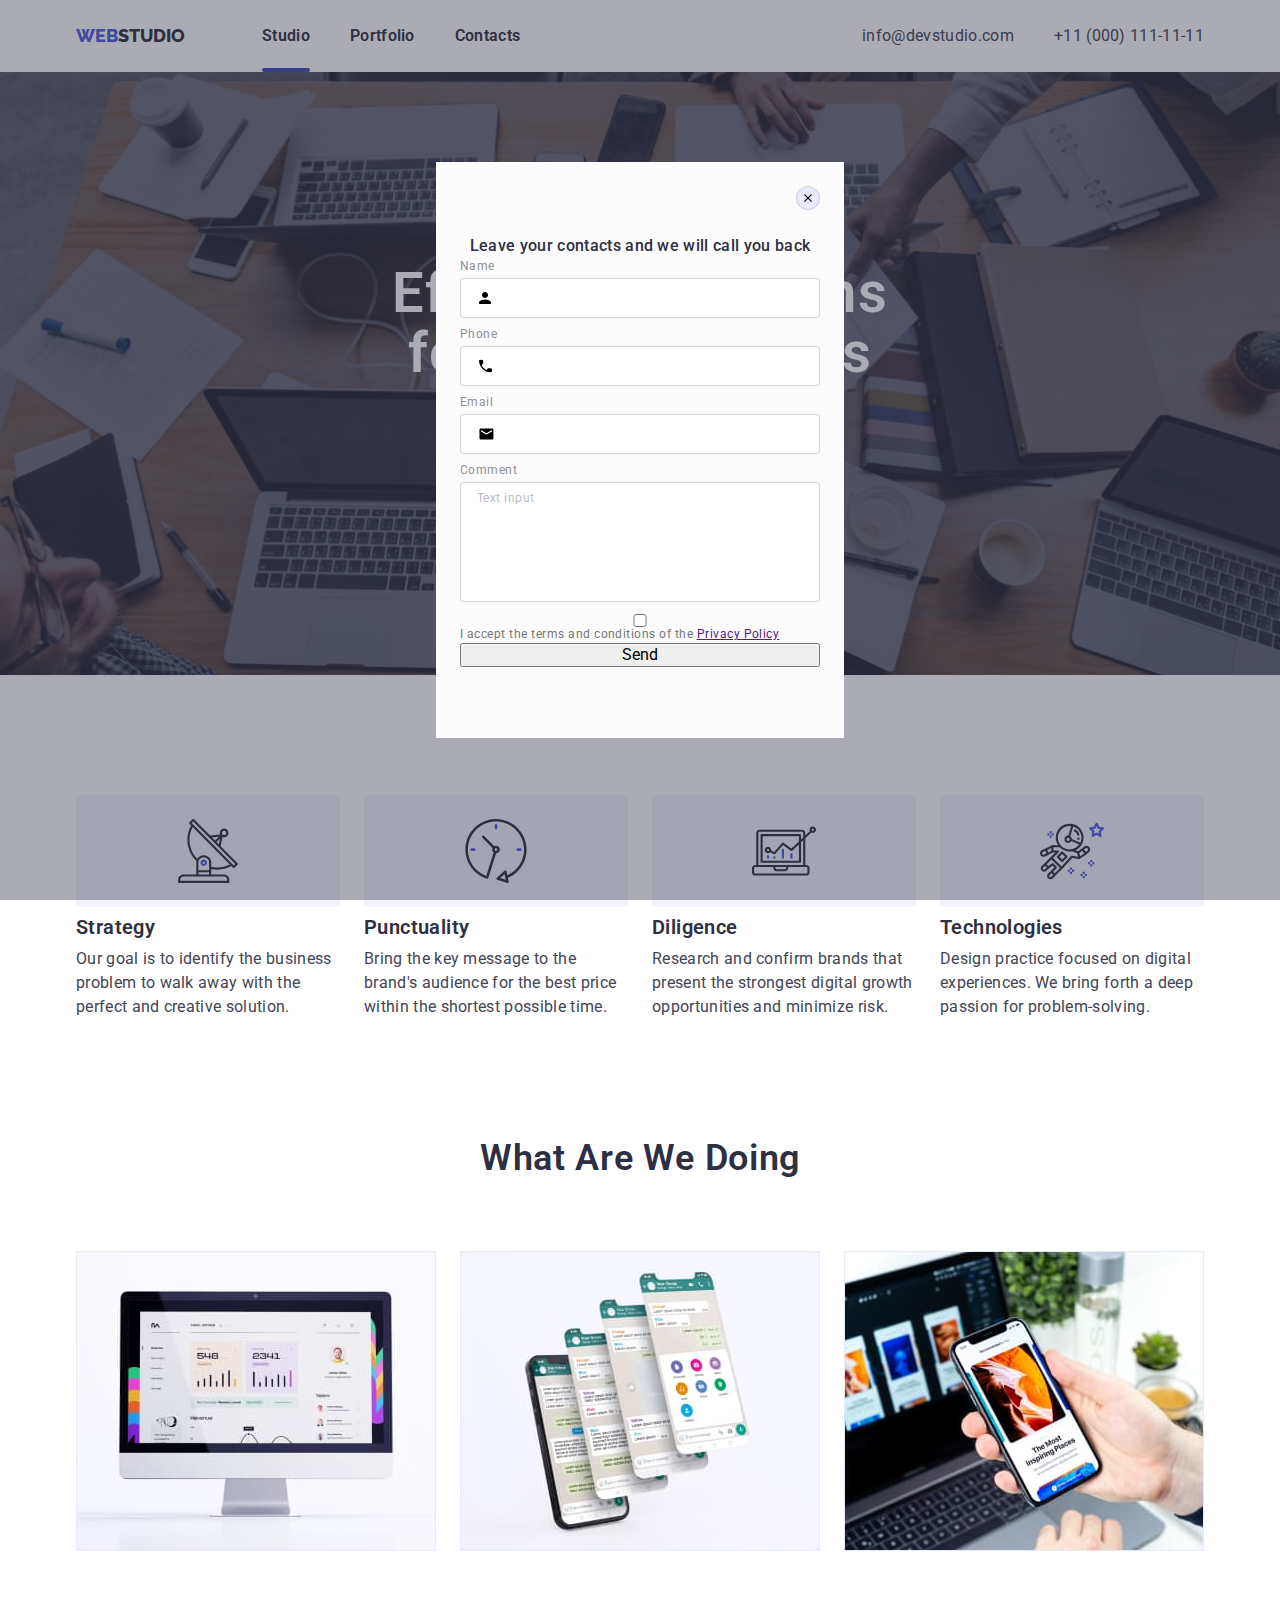
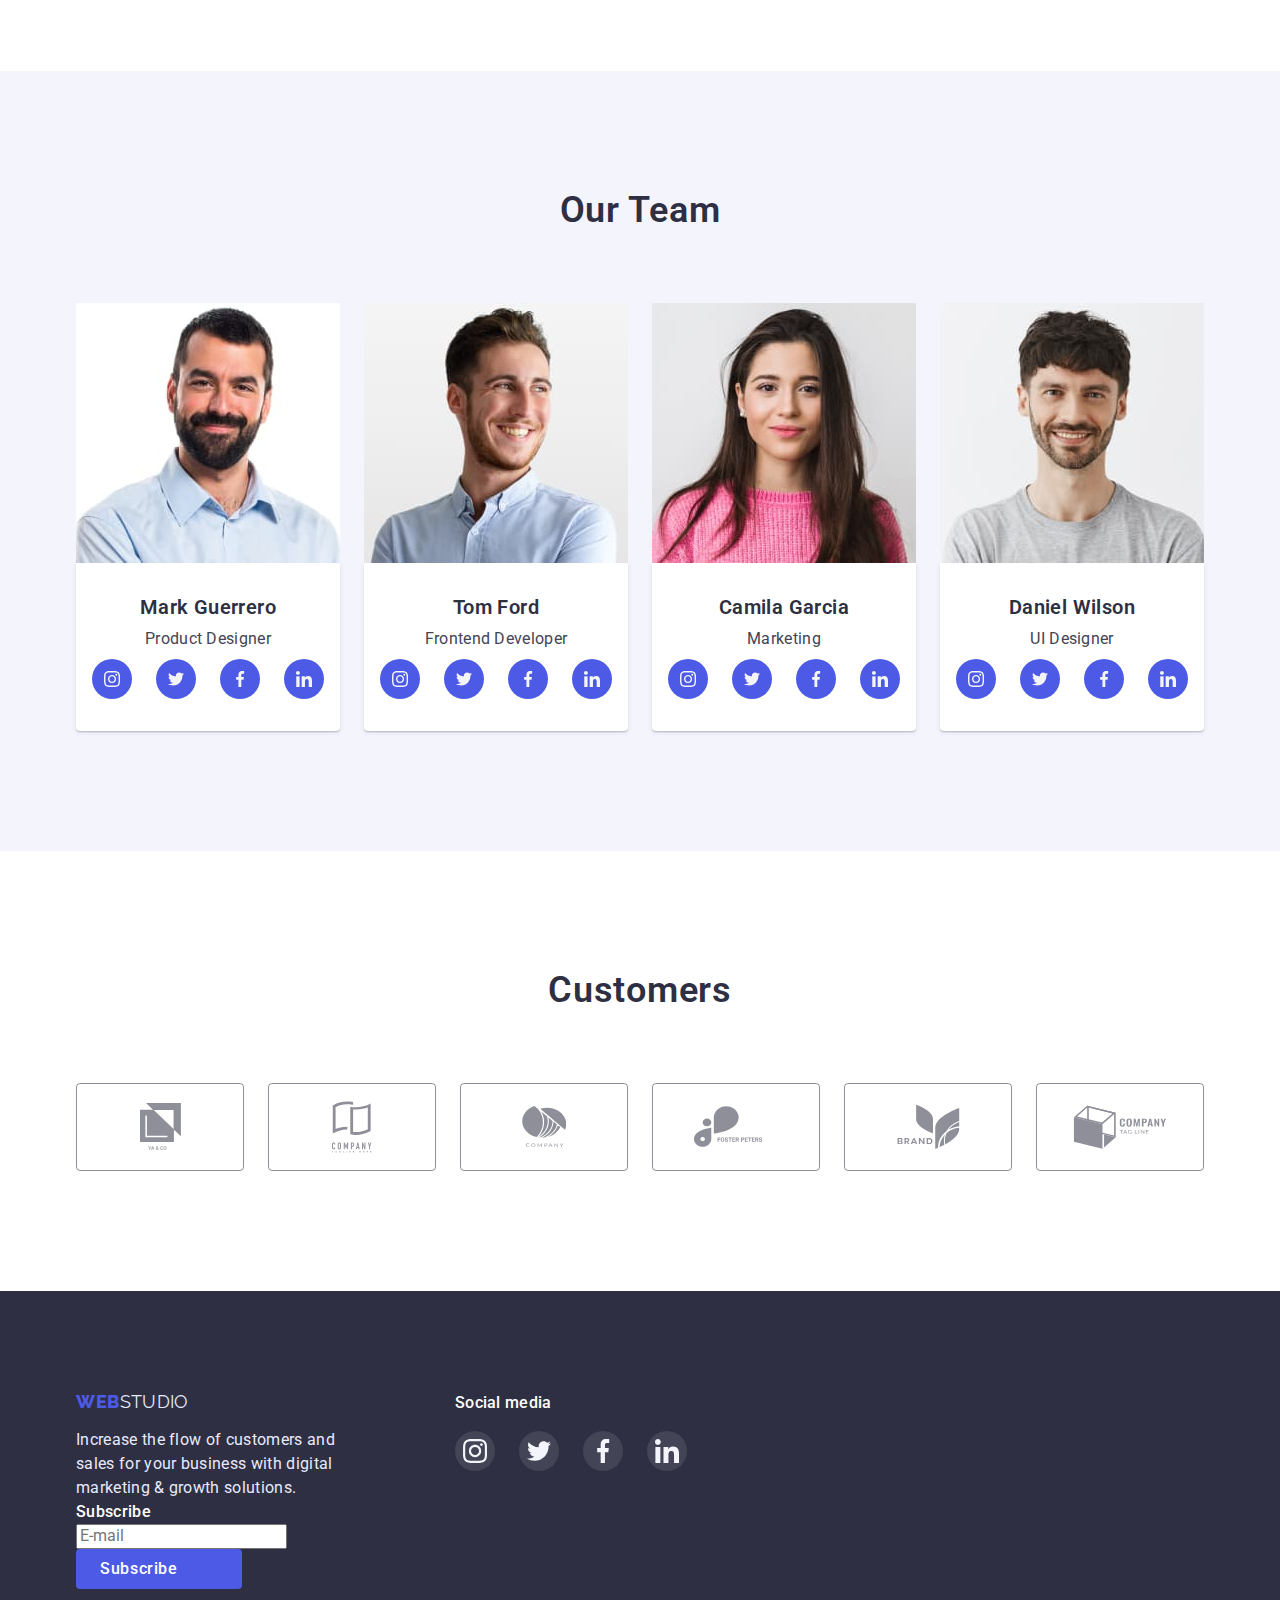
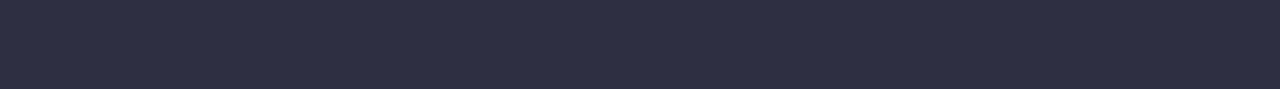
==== commit dd325adc: "addstyles" ====
--- a/index.html
+++ b/index.html
@@ -468,6 +468,11 @@
           </div>
         </div>
         <!-- ICONS FOOTER END -->
+        <p class="subscribe">Subscribe</p>
+      <form class="modal-form-footer">
+          <input type="email" name="user_email" class="modal-form-input-footer" required pattern="^[a-zA-Zа-яА-Я]+$" placeholder="E-mail">
+          <button type="submit" class="modal-form-submit-footer">Subscribe</button>
+      </form>
       </div>
     </footer>
 
@@ -538,7 +543,6 @@
             <span class="modal-form-input-desc">Comment</span>
             <textarea
               name="user-message"
-              id=""
               class="modal-form-message"
               placeholder="Text input"
             ></textarea>
@@ -556,6 +560,7 @@
           <button type="submit" class="modal-form-submit">Send</button>
         </form>
       </div>
+      
     </div>
 
     <script src="./js/modal.js"></script>
--- a/ccs/styles.css
+++ b/ccs/styles.css
@@ -650,6 +650,36 @@
         line-height: 1.3;    
         letter-spacing: 0.04em;
         color: #757575;
+}
+
+.subscribe {
+    font-family: 'Roboto',sans-serif;
+font-weight: 500;
+font-size: 16px;
+line-height: 1.5;
+letter-spacing: 0.02em;
+color: var(--main-text-title);
+
+}
+
+.modal-form-submit-footer{
+    font-family: 'Roboto',sans-serif;
+font-weight: 500;
+font-size: 16px;
+line-height: 1.5;
+display: flex;
+align-items: center;
+text-align: center;
+letter-spacing: 0.04em;
+
+color: var(--main-text-title);
+background-color:var(--accent-text-color);
+border-radius: 4px;
+padding-top: 8px;
+padding-bottom: 8px;
+padding-left: 24px;
+padding-right: 64px;
+border: none;
 }
 
 
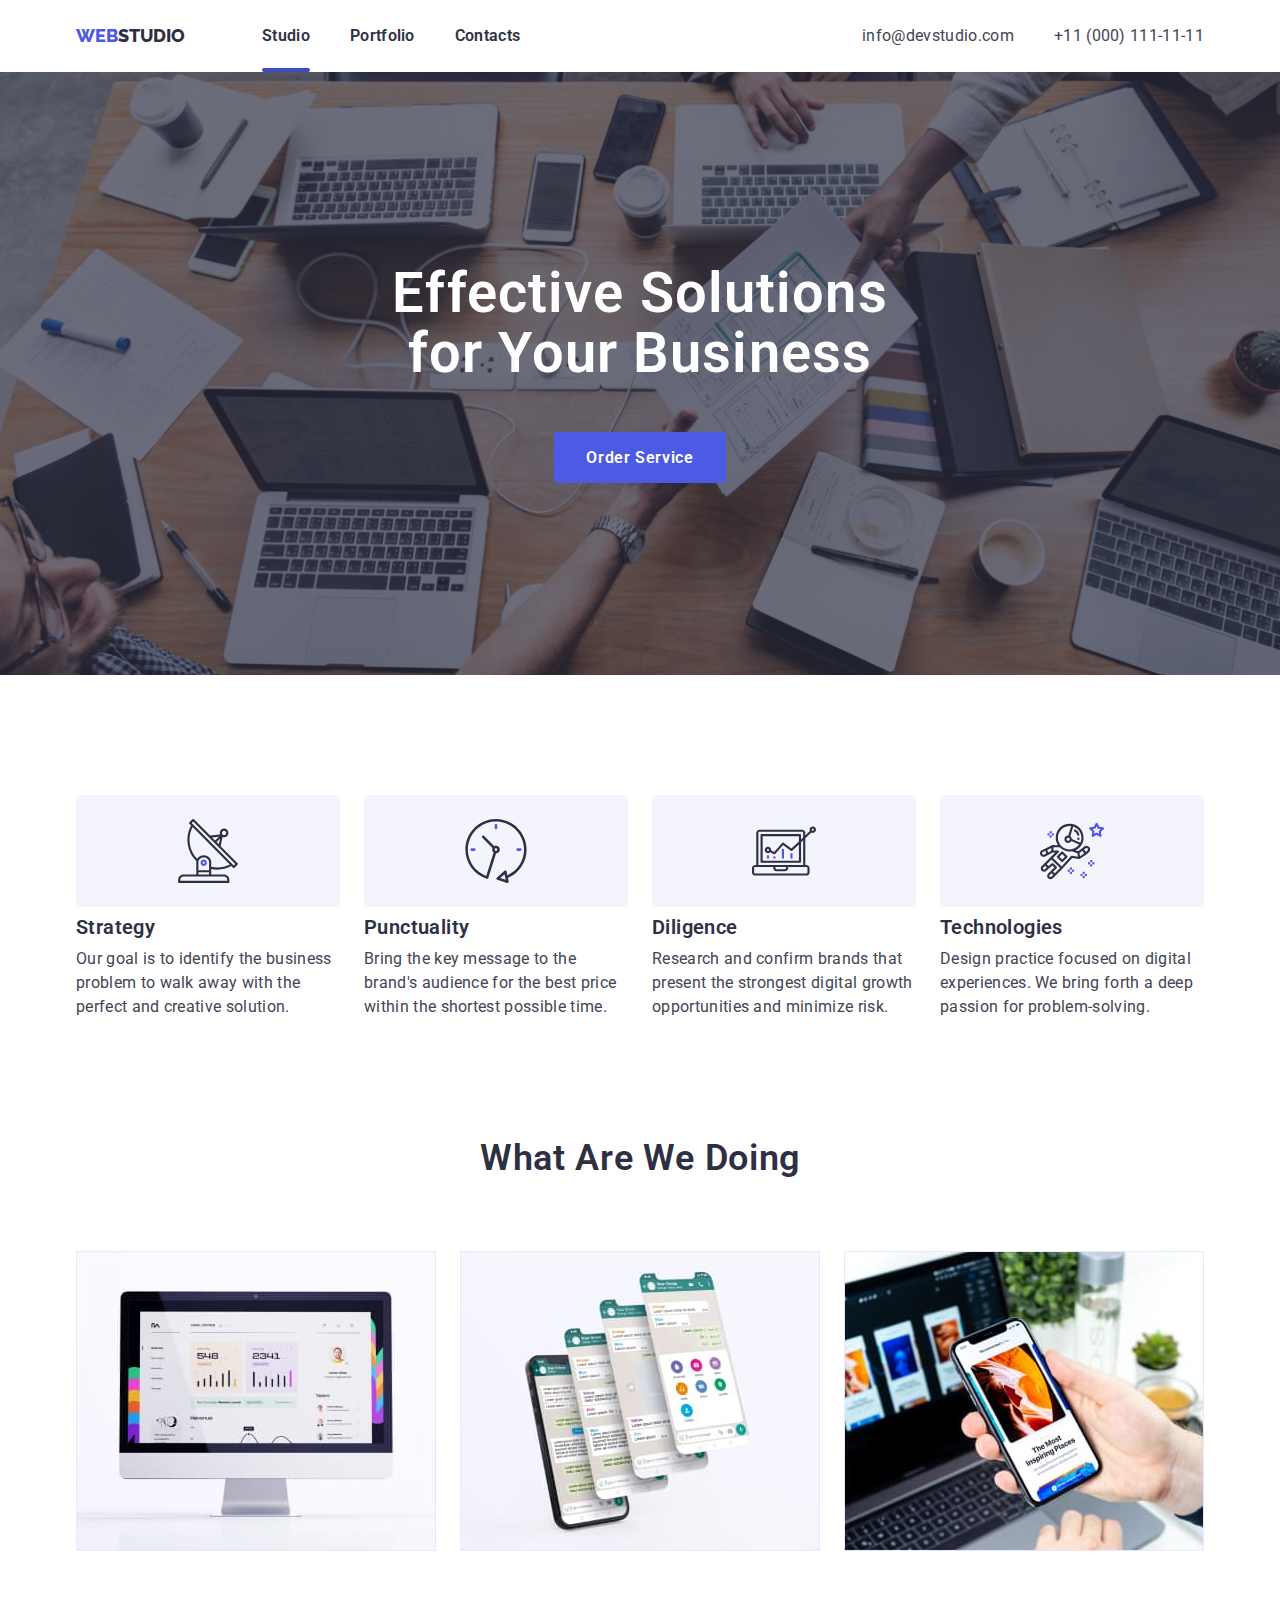
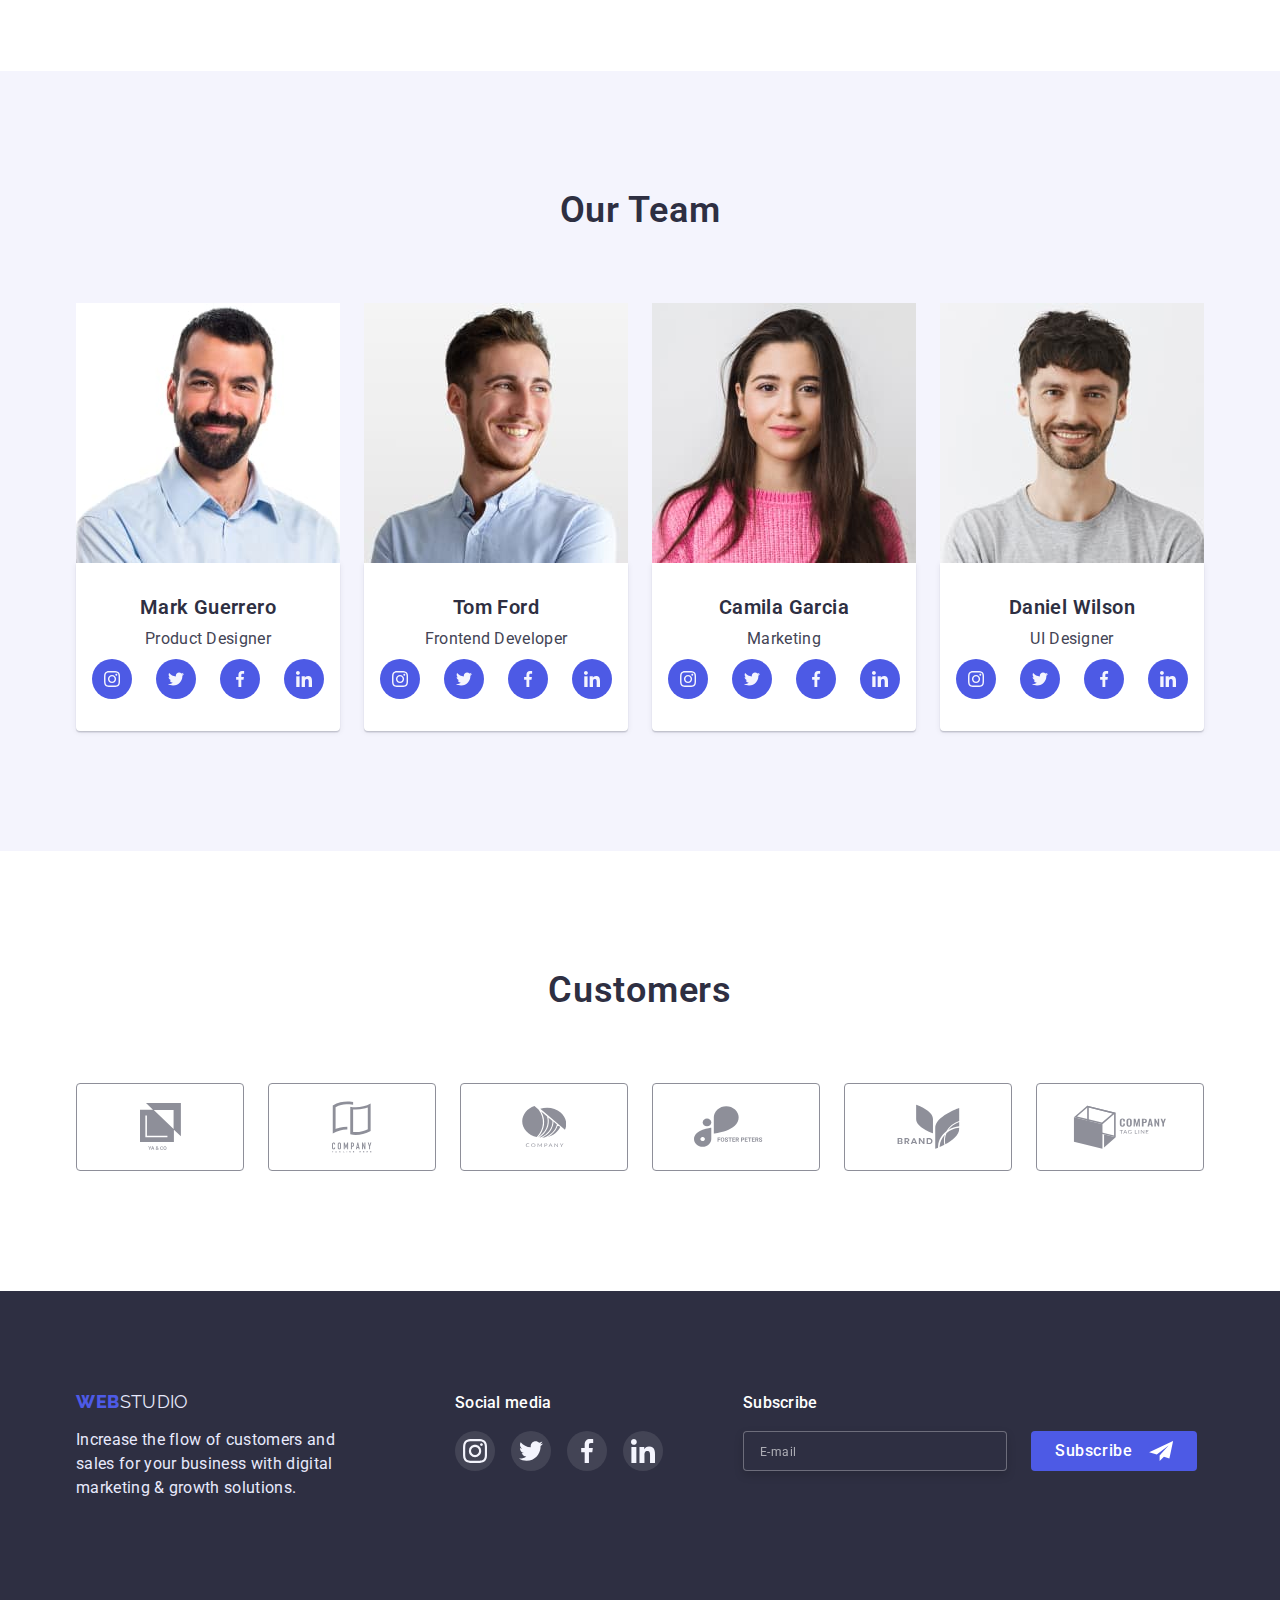
==== commit 00afd4c4: "finish task" ====
--- a/index.html
+++ b/index.html
@@ -466,18 +466,32 @@
               </li>
             </ul>
           </div>
+          <!-- ICONS FOOTER END -->
+          <div class="subscribe-wrapper">
+            <p class="subscribe">Subscribe</p>
+            <form class="modal-form-footer">
+              <input
+                type="email"
+                name="user_email"
+                class="modal-form-input-footer"
+                required
+                pattern="^[a-zA-Zа-яА-Я]+$"
+                placeholder="E-mail"
+              />
+              <button type="submit" class="modal-form-submit-footer">
+                Subscribe
+                <svg class="subscribe-icon" width="24" height="20">
+                  <use href="./images/sprite.svg#icon-iconsubscribe"></use>
+                </svg>
+              </button>
+            </form>
+          </div>
         </div>
-        <!-- ICONS FOOTER END -->
-        <p class="subscribe">Subscribe</p>
-      <form class="modal-form-footer">
-          <input type="email" name="user_email" class="modal-form-input-footer" required pattern="^[a-zA-Zа-яА-Я]+$" placeholder="E-mail">
-          <button type="submit" class="modal-form-submit-footer">Subscribe</button>
-      </form>
       </div>
     </footer>
 
     <!-- BACKDROP -->
-    <div class="backdrop" data-modal>
+    <div class="backdrop is-hidden" data-modal>
       <div class="modal">
         <button type="button" class="modal-close-btn" data-modal-close>
           <svg class="modal-btn-icon" width="8" height="8">
@@ -551,16 +565,15 @@
             id="user-policy"
             type="checkbox"
             name="user-policy"
-            class="modal-form-check"
+            class="modal-form-check visually-hidden"
           />
           <label for="user-policy" class="modal-form-check-desc"
             >I accept the terms and conditions of the
-            <a href="">Privacy Policy</a>
+            <a class="user-policy-link" href="">Privacy Policy</a>
           </label>
           <button type="submit" class="modal-form-submit">Send</button>
         </form>
       </div>
-      
     </div>
 
     <script src="./js/modal.js"></script>
--- a/ccs/styles.css
+++ b/ccs/styles.css
@@ -426,7 +426,7 @@
 
        display: flex;
         justify-content: center;
-        gap: 24px;
+        gap: 16px;
 }
 
 
@@ -549,20 +549,29 @@
     height: 100%;
 background-color: rgba(46, 47, 66, 0.4);
 transition: opacity 250ms cubic-bezier(0.4, 0, 0.2, 1), visibility 250ms cubic-bezier(0.4, 0, 0.2, 1);
+
 }
 
 .modal {
-    width: 408px;
-    height: 576px;
+    width: 408px;   
     background-color: #FCFCFC;
     position: absolute;
     top: 50%;
     left: 50%;
-    transform: translate(-50%,-50%);
+    transform: translate(-50%,-50%) scale(1) rotate(0);
+    transition: transform 250ms cubic-bezier(0.4, 0, 0.2, 1);
     padding-left: 24px;
     padding-right: 24px;
     padding-bottom: 24px;
     padding-top: 72px;
+    
+    
+}
+
+
+.backdrop.is-hidden .modal{
+    transform: translate(-50%, -50%) scale(0) rotate(360deg);
+
 }
 
 .modal-form {
@@ -600,7 +609,7 @@
     top: 50%;
     left: 19px;
     transform: translate(0,-50%);
-    transition: fill 250ms cubic-bezier(0.4, 0, 0.2, 1)
+    transition: fill 250ms cubic-bezier(0.4, 0, 0.2, 1);
 }
 
 .modal-form-message {
@@ -650,6 +659,10 @@
         line-height: 1.3;    
         letter-spacing: 0.04em;
         color: #757575;
+        display: flex;
+        align-items: center;
+        margin-bottom: 24px;
+        
 }
 
 .subscribe {
@@ -659,6 +672,7 @@
 line-height: 1.5;
 letter-spacing: 0.02em;
 color: var(--main-text-title);
+margin-bottom: 16px;
 
 }
 
@@ -678,17 +692,145 @@
 padding-top: 8px;
 padding-bottom: 8px;
 padding-left: 24px;
-padding-right: 64px;
+padding-right: 24px;
 border: none;
-}
-
-
+display: flex;
+justify-content: center;
+align-items: center;
+gap: 16px;
+margin-left: 24px;
+
+
+
+}
+
+
+
+.modal-form-submit {
+    font-family: 'Roboto', sans-serif;
+        font-style: normal;
+        font-weight: 500;
+        font-size: 16px;
+        line-height: 1.5;
+      
+    
+        display: flex;
+        align-items: center;
+        text-align: center;
+        letter-spacing: 0.04em;
+    
+        color: #FFFFFF;
+    
+    justify-content: center;
+    background: #4D5AE5;
+        box-shadow: 0px 4px 4px rgba(0, 0, 0, 0.15);
+        border-radius: 4px;
+        padding: 16px 32px;
+        width: 169px;
+            height: 56px;
+            border: none;
+            align-self: center;
+
+}
+
+.modal-form-input-footer{
+    width: 264px;
+    height: 40px;
+    border: 1px solid rgba(255, 255, 255, 0.3);
+        filter: drop-shadow(0px 4px 4px rgba(0, 0, 0, 0.15));
+        border-radius: 4px;
+        background-color: #2E2F42;
+        padding-left: 16px;
+        transition: border-color 250ms cubic-bezier(0.4, 0, 0.2, 1);
+        
+        color:var(--main-text-title) ;
+}
+
+.modal-form-input-footer::placeholder{
+font-family: 'Roboto',sans-serif;
+    font-weight: 400;
+    font-size: 12px;
+    line-height: 2;
+    display: flex;
+    align-items: center;
+    letter-spacing: 0.04em;
+    color: rgba(255, 255, 255, 0.6);
+}
+
+.modal-form-input-footer:focus {
+        outline: none;
+        border-color: var(--accent-text-color)
+}
+
+
+
+
+.user-policy-link {
+    font-family: 'Roboto';
+        font-style: normal;
+        font-weight: 400;
+        font-size: 12px;
+        line-height: 16px;     
+        letter-spacing: 0.04em;
+        text-decoration-line: underline;  
+        color: #4D5AE5;
+
+}
+
+
+
+
+
+
+.footer-inner-two {
+margin-right: 80px;
+}
+
+
+
+.modal-form-check-desc::before{
+    content: '';
+    display: block;
+    width: 16px;
+    height: 16px;
+    border: 1.25px solid #2E2F42;
+        border-radius: 2px;
+        margin-right: 8px;
+        
+
+}
+
+.modal-form-check:checked+.modal-form-check-desc::before{
+    background-color:var(--accent-color-hover) ;
+    background-image: url(/images/Vector1.png);
+    background-repeat: no-repeat;
+    background-position: 50% 50%;
+    
+
+}
+
+
+.modal-form-footer {
+    display: flex;
+
+}
 /* MODAL WINDOW */
 
 .backdrop.is-hidden {
     opacity: 0;
     visibility: hidden;
     pointer-events: none;
+}
+
+.visually-hidden{
+    position: absolute;
+    width: 1px;
+    height: 1px;
+    margin: -1px;
+    padding: 0;
+    overflow: hidden;
+    border: 0;
+    clip:rect(0 0 0 0);
 }
 
 
@@ -745,6 +887,7 @@
         text-align: center;
         letter-spacing: 0.02em;
         color: var(--main-text-color);
+        margin-bottom: 16px;
 }
 
 /* Портфолио */
